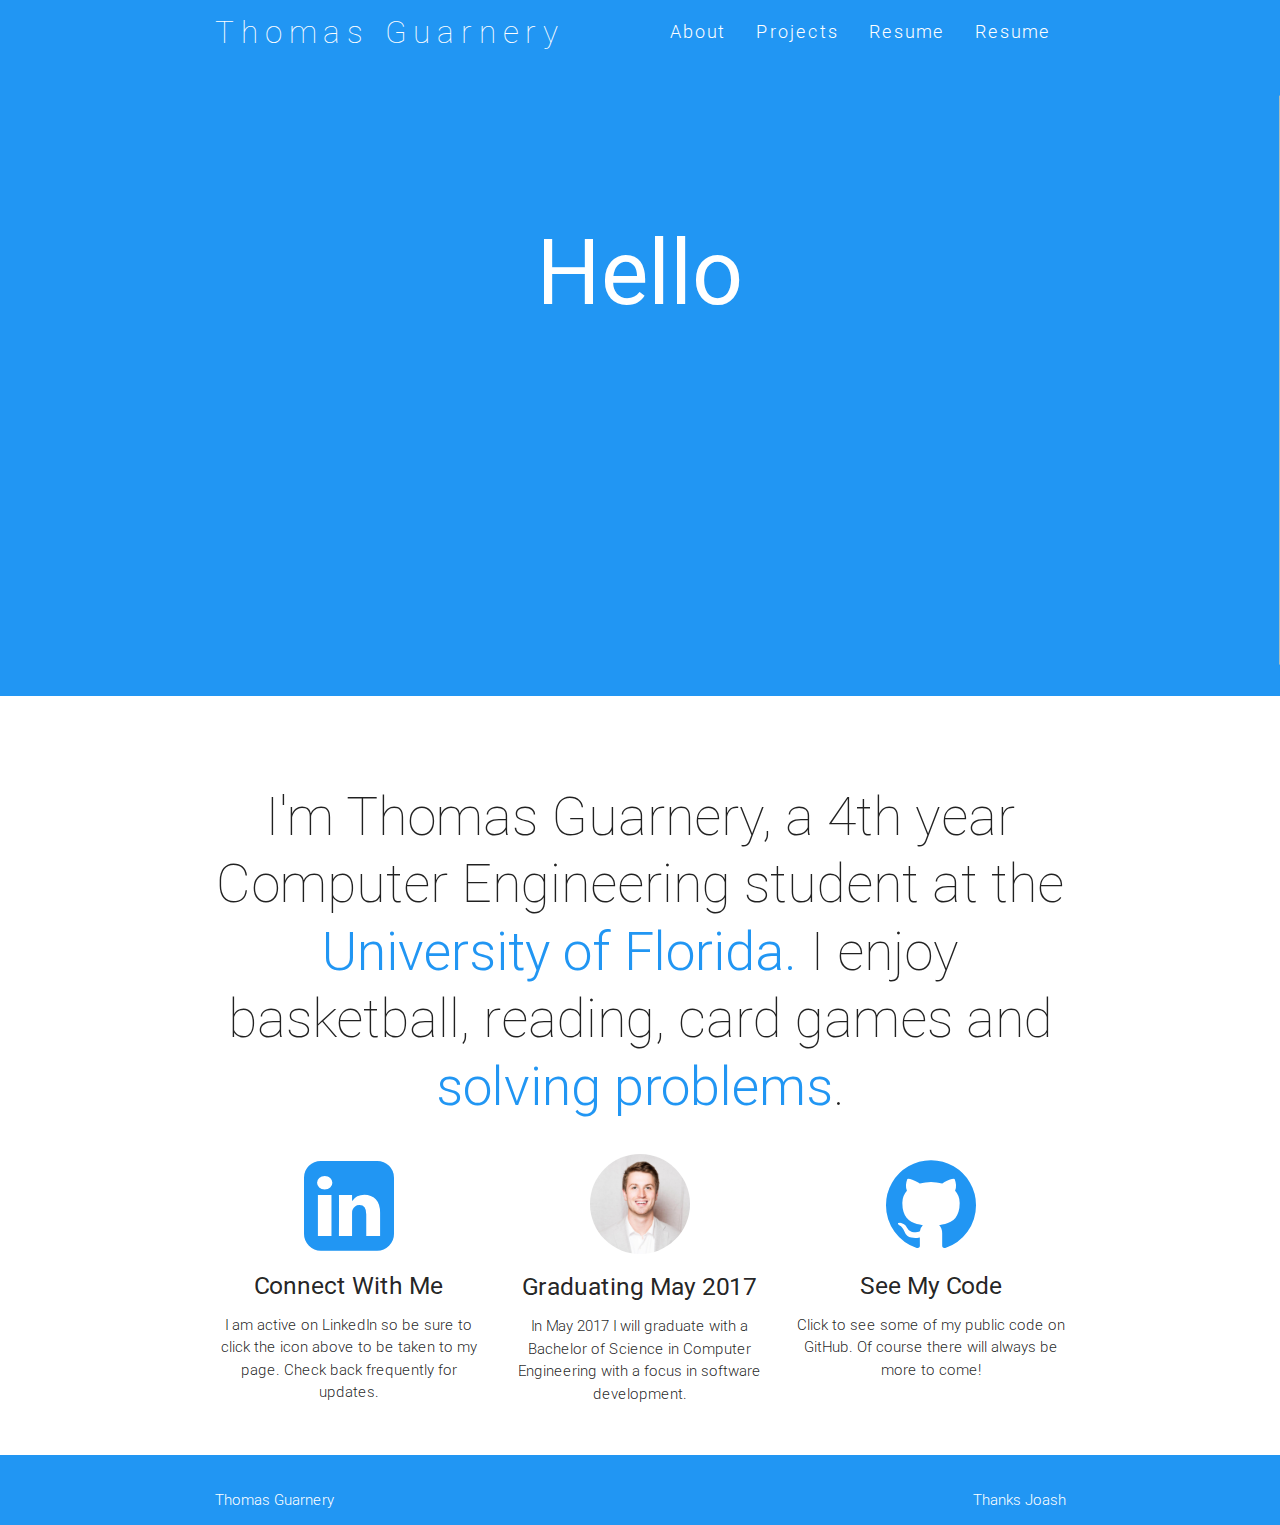
==== index.html @ 98ddd2f7 "Updated index.html" ====
<!DOCTYPE html>
<html>
<head>
    <meta http-equiv="Content-Type" content="text/html; charset=UTF-8"/>
    <meta name="viewport" content="width=device-width, initial-scale=1, maximum-scale=1.0, user-scalable=no"/>
    <meta name="theme-color" content="#3F51B5">
    <link rel='shortcut icon' href='favicon.ico' type='img/x-icon'/ >
    <title>Thomas Guarnery</title>

    <!-- CSS  -->
    <link href="min/plugin-min.css" type="text/css" rel="stylesheet">
    <link href="min/custom-min.css" type="text/css" rel="stylesheet" >
    <link href="css/style.css" type="text/css" rel="stylesheet" >
</head>
<body id="top" class="scrollspy">

<!-- Pre Loader -->
<div id="loader-wrapper">
    <div id="loader"></div>

    <div class="loader-section section-left"></div>
    <div class="loader-section section-right"></div>

</div>
<!--Navigation-->
 <div class="navbar-fixed">
    <nav id="nav_f" class="default_color" role="navigation">
        <div class="container">
            <div class="nav-wrapper"><a id="logo-container" href="#top" class="brand-logo">Thomas Guarnery</a>
            <ul id="nav-mobile" class="right side-nav">
                <li><a href="/index.html#intro">About</a></li>
                <li><a href="/projects.html">Projects</a></li>
                <li><a href="/resume.html">Resume</a></li>
              	<li><a href="/hiking.html">Resume</a></li>
            </ul><a href="#" data-activates="nav-mobile" class="button-collapse"><i class="mdi-navigation-menu"></i></a>
            </div>
        </div>
    </nav>
</div>

<!--Hero-->
<div class="section no-pad-bot" id="index-banner">
    <div class="container">
        <h1 class="text_h center header cd-headline letters type">
            <!-- <span>Hello</span> -->
            <span class="cd-words-wrapper waiting">
                <b class="is-visible">Hello</b>
                <b>Hola</b>
                <b>Ciao</b>
            </span>
        </h1>
    </div>
</div>
<!--Intro and service-->
<div id="intro" class="section scrollspy">
    <div class="container">
        <div class="row">
            <div  class="col s12">
                <h2 class="center header text_h2"> I'm Thomas Guarnery, a 4th year Computer Engineering student at the  <span class="span_h2"> University of Florida.  </span> I enjoy basketball, reading, card games and  <span class="span_h2"> solving problems</span>.</h2>
            </div>

            <div  class="col s12 m4 l4">
                <div class="center promo promo-example">
                  <a href="https://www.linkedin.com/in/guarnery">
                    <i class="fa fa-linkedin-square"></i>
                  </a>
                    <h5 class="promo-caption">Connect With Me</h5>
                    <p class="light center">I am active on LinkedIn so be sure to click the icon above to be taken to my page. Check back frequently for updates.</p>
                </div>
            </div>
            <div class="col s12 m4 l4">
                <div class="center promo promo-example">
                  <a href="/resume.html">
                    <img src="me.jpg" alt="Mountain View" class="image-cropper">
                  </a>
                    <h5 class="promo-caption">Graduating May 2017</h5>
                    <p class="light center">In May 2017 I will graduate with a Bachelor of Science in Computer Engineering with a focus in software development.</p>
                </div>
            </div>
            <div class="col s12 m4 l4">
                <div class="center promo promo-example">
                  <a href="https://github.com/tguar">
                    <i class="fa fa-github"></i>
                  </a>
                    <h5 class="promo-caption">See My Code</h5>
                    <p class="light center">Click to see some of my public code on GitHub. Of course there will always be more to come!</p>
                </div>
            </div>
        </div>
    </div>
</div>
<!--
insert work in here later
-->

<footer id="contact" class="page-footer default_color scrollspy">
    <div class="footer-copyright default_color">
       <div class="container">
            <a class="white-text"> Thomas Guarnery</a>

            <a <span style="float:right;" class="white-text" href="http://joashpereira.com"> Thanks Joash</a>
          </div>
    </div>
</footer>


    <!--  Scripts-->
    <script src="min/plugin-min.js"></script>
    <script src="min/custom-min.js"></script>

    </body>
</html>
---- min/custom-min.css ----
.default_color{background-color:#2196F3 !important}.default_color_text{color:#2196F3 !important}.icon-block{padding:0
15px}#intro,#work,#team{padding-top:4rem}#index-banner{min-height:632px;max-height:864px;position:relative;background-color:#2196F3}#nav_f{box-shadow:none !important;-webkit-box-shadow:none !important}.text_h{padding:15% 0;font-size:6.0em;font-weight:100;color:white}.brand-logo{position:absolute;color:#fff;display:inline-block;font-size:2.1rem;font-style:normal;font-weight:100;padding:0;letter-spacing:7px}.text_h2{font-weight:100;margin-bottom:4%;line-height:4.5rem}.span_h2{font-weight:300;color:#2196F3}.text_b{color:#2196F3}.in{font-weight:400 !important;font-style:normal !important}.promo
i{color:#2196F3;font-size:7rem;display:block}.card-content
a{color:#2196F3}.card-content a:hover{color:#2196F3}#work,#team{background:rgb(247,247,247)}.text_pink{color:#EF9A9A}nav ul
a{font-size:1.2rem;color:#FFF;letter-spacing:2px;display:block;font-weight:300;padding:0px
15px}.cd-headline.type .cd-words-wrapper{vertical-align:top;overflow:hidden}.cd-headline.type .cd-words-wrapper::after{content:'';position:absolute;right:0;top:50%;bottom:auto;-webkit-transform:translateY(-50%);-moz-transform:translateY(-50%);-ms-transform:translateY(-50%);-o-transform:translateY(-50%);transform:translateY(-50%);height:90%;width:1px;background-color:#aebcb9}.cd-headline.type .cd-words-wrapper.waiting::after{-webkit-animation:cd-pulse 1s infinite;-moz-animation:cd-pulse 1s infinite;animation:cd-pulse 1s infinite}.cd-headline.type .cd-words-wrapper.selected{background-color:#FFF}.cd-headline.type .cd-words-wrapper.selected::after{visibility:hidden}.cd-headline.type .cd-words-wrapper.selected
b{color:#2196F3}.cd-headline.type
b{visibility:hidden}.cd-headline.type b.is-visible{visibility:visible}.cd-headline.type
i{position:absolute;visibility:hidden}.cd-headline.type
i.in{position:relative;visibility:visible}@-webkit-keyframes cd-pulse{0%{-webkit-transform:translateY(-50%) scale(1);opacity:1}40%{-webkit-transform:translateY(-50%) scale(0.9);opacity:0}100%{-webkit-transform:translateY(-50%) scale(0);opacity:0}}@-moz-keyframes cd-pulse{0%{-moz-transform:translateY(-50%) scale(1);opacity:1}40%{-moz-transform:translateY(-50%) scale(0.9);opacity:0}100%{-moz-transform:translateY(-50%) scale(0);opacity:0}}@keyframes cd-pulse{0%{-webkit-transform:translateY(-50%) scale(1);-moz-transform:translateY(-50%) scale(1);-ms-transform:translateY(-50%) scale(1);-o-transform:translateY(-50%) scale(1);transform:translateY(-50%) scale(1);opacity:1}40%{-webkit-transform:translateY(-50%) scale(0.9);-moz-transform:translateY(-50%) scale(0.9);-ms-transform:translateY(-50%) scale(0.9);-o-transform:translateY(-50%) scale(0.9);transform:translateY(-50%) scale(0.9);opacity:0}100%{-webkit-transform:translateY(-50%) scale(0);-moz-transform:translateY(-50%) scale(0);-ms-transform:translateY(-50%) scale(0);-o-transform:translateY(-50%) scale(0);transform:translateY(-50%) scale(0);opacity:0}}#preloader{position:fixed;top:0;left:0;right:0;bottom:0;background-color:#fff;z-index:1200}#status{width:200px;height:200px;position:absolute;left:50%;top:50%;background-image:url(/img/status.gif);background-repeat:no-repeat;background-position:center;margin:-100px 0 0 -100px}@media only screen and (max-width: 480px){.text_h{padding:4% 0;font-size:5em;font-weight:100;color:white}}input,textarea{border-bottom:1px solid #fff}nav a.button-collapse{left:-25px}.card-avatar .waves-effect{text-align:center;margin-top:20px}.card-avatar
img{height:150px;width:150px;border-radius:75px}.card-avatar .card-content{text-align:center}.card .card-content
p{margin:15px
0px}.card-avatar .card-content
i{font-size:1.5rem}.card-avatar .card-content .card-title{line-height:30px !important}.parallax-container{max-height:400px}footer.page-footer{margin-top:0px !important}
---- css/style.css ----
/* Custom Stylesheet */
/**
 *
 * Made By Joash Pereira
 * Thanks for MaterializeCSS.com
 */

.default_color{background-color: #2196F3 !important}

.default_color_text{color: #2196F3 !important}

.icon-block {
    padding: 0 15px;
}

#intro, #work, #team {padding-top: 4rem;}


#index-banner {
    min-height: 632px;
    max-height: 864px;
    position: relative;
    background-color: #2196F3;
}

#nav_f{
    box-shadow: none !important;
    -webkit-box-shadow:none !important;
}
html, body{
   height: 100%;
   min-height: 100%;
}

.text_h {
    padding: 15% 0;
    font-size: 6.0em;
    font-weight: 100;
    color:white;
}

.brand-logo{
    position: absolute;
    color: #fff;
    display: inline-block;
    font-size: 2.1rem;
    font-style: normal;
    font-weight: 100;
    padding: 0;
    letter-spacing: 7px;
}

.text_h2 {font-weight: 100;margin-bottom: 4%; line-height: 4.5rem;}

.span_h2 {font-weight: 300;color: #2196F3;}

.text_b{color: #2196F3;}

.in{font-weight: 400 !important; font-style: normal !important;}

.promo i {
    color: #2196F3;
    font-size: 7rem;
    display: block;
}
.card-content a {color: #2196F3;}

.card-content a:hover {color: #2196F3;}

#work, #team{background: rgb(247, 247, 247);}

.text_pink{color:#EF9A9A;}

nav ul a {
    font-size: 1.2rem;
    color: #FFF;
    letter-spacing: 2px;
    display: block;
    font-weight: 300;
    padding: 0px 15px;
}

.cd-headline.type .cd-words-wrapper {
    vertical-align: top;
    overflow: hidden;
}

.cd-headline.type .cd-words-wrapper::after {
    /* vertical bar */
    content: '';
    position: absolute;
    right: 0;
    top: 50%;
    bottom: auto;
    -webkit-transform: translateY(-50%);
    -moz-transform: translateY(-50%);
    -ms-transform: translateY(-50%);
    -o-transform: translateY(-50%);
    transform: translateY(-50%);
    height: 90%;
    width: 1px;
    background-color: #aebcb9;
}

.cd-headline.type .cd-words-wrapper.waiting::after {
    -webkit-animation: cd-pulse 1s infinite;
    -moz-animation: cd-pulse 1s infinite;
    animation: cd-pulse 1s infinite;
}
.cd-headline.type .cd-words-wrapper.selected {
    background-color: #FFF;
}

.cd-headline.type .cd-words-wrapper.selected::after {
    visibility: hidden;
}

.cd-headline.type .cd-words-wrapper.selected b {
    color: #2196F3;
}

.cd-headline.type b {
    visibility: hidden;
}

.cd-headline.type b.is-visible {
    visibility: visible;
}

.cd-headline.type i {
    position: absolute;
    visibility: hidden;
}
.cd-headline.type i.in {
    position: relative;
    visibility: visible;
}

@-webkit-keyframes cd-pulse {
    0% {
        -webkit-transform: translateY(-50%) scale(1);
        opacity: 1;
    }
    40% {
        -webkit-transform: translateY(-50%) scale(0.9);
        opacity: 0;
    }
    100% {
        -webkit-transform: translateY(-50%) scale(0);
        opacity: 0;
    }
}
@-moz-keyframes cd-pulse {
    0% {
        -moz-transform: translateY(-50%) scale(1);
        opacity: 1;
    }
    40% {
        -moz-transform: translateY(-50%) scale(0.9);
        opacity: 0;
    }
    100% {
        -moz-transform: translateY(-50%) scale(0);
        opacity: 0;
    }
}

@keyframes cd-pulse {
    0% {
        -webkit-transform: translateY(-50%) scale(1);
        -moz-transform: translateY(-50%) scale(1);
        -ms-transform: translateY(-50%) scale(1);
        -o-transform: translateY(-50%) scale(1);
        transform: translateY(-50%) scale(1);
        opacity: 1;
    }
    40% {
        -webkit-transform: translateY(-50%) scale(0.9);
        -moz-transform: translateY(-50%) scale(0.9);
        -ms-transform: translateY(-50%) scale(0.9);
        -o-transform: translateY(-50%) scale(0.9);
        transform: translateY(-50%) scale(0.9);
        opacity: 0;
    }
    100% {
        -webkit-transform: translateY(-50%) scale(0);
        -moz-transform: translateY(-50%) scale(0);
        -ms-transform: translateY(-50%) scale(0);
        -o-transform: translateY(-50%) scale(0);
        transform: translateY(-50%) scale(0);
        opacity: 0;
    }
}


/* Preloader */
#preloader {
    position: fixed;
    top:0;
    left:0;
    right:0;
    bottom:0;
    background-color:#fff; /* change if the mask should have another color then white */
    z-index:1200; /* makes sure it stays on top */
}

#status {
    width:200px;
    height:200px;
    position:absolute;
    left:50%; /* centers the loading animation horizontally one the screen */
    top:50%; /* centers the loading animation vertically one the screen */
    background-image:url(../img/status.gif); /* path to your loading animation */
    background-repeat:no-repeat;
    background-position:center;
    margin:-100px 0 0 -100px; /* is width and height divided by two */
}

@media only screen and (max-width: 480px) {
    .text_h {
        padding: 4% 0;
        font-size: 5em;
        font-weight: 100;
        color: white;
    }
}

input, textarea {
    border-bottom: 1px solid #fff;
}

nav a.button-collapse {
    left: -25px;
}

.card-avatar .waves-effect {
    text-align: center;
    margin-top: 20px;
}

.card-avatar img {
    height: 150px;
    width: 150px;
    border-radius: 75px;
}

.card-avatar .card-content {
    text-align: center;
}

.card .card-content p {
    margin: 15px 0px;
}

.card-avatar .card-content i {
   font-size: 1.5rem;
}

.card-avatar .card-content .card-title {
    line-height: 30px !important;
}

.parallax-container {
    max-height: 400px;
}

footer.page-footer {
    margin-top: 0px !important;
}
.image-cropper {
    width: 100px;
    height: 100px;
    position: relative;
    overflow: hidden;
    border-radius: 50%;
}

img {
    display: inline;
    margin: 0 auto;
    height: 100%;
    width: auto;
}
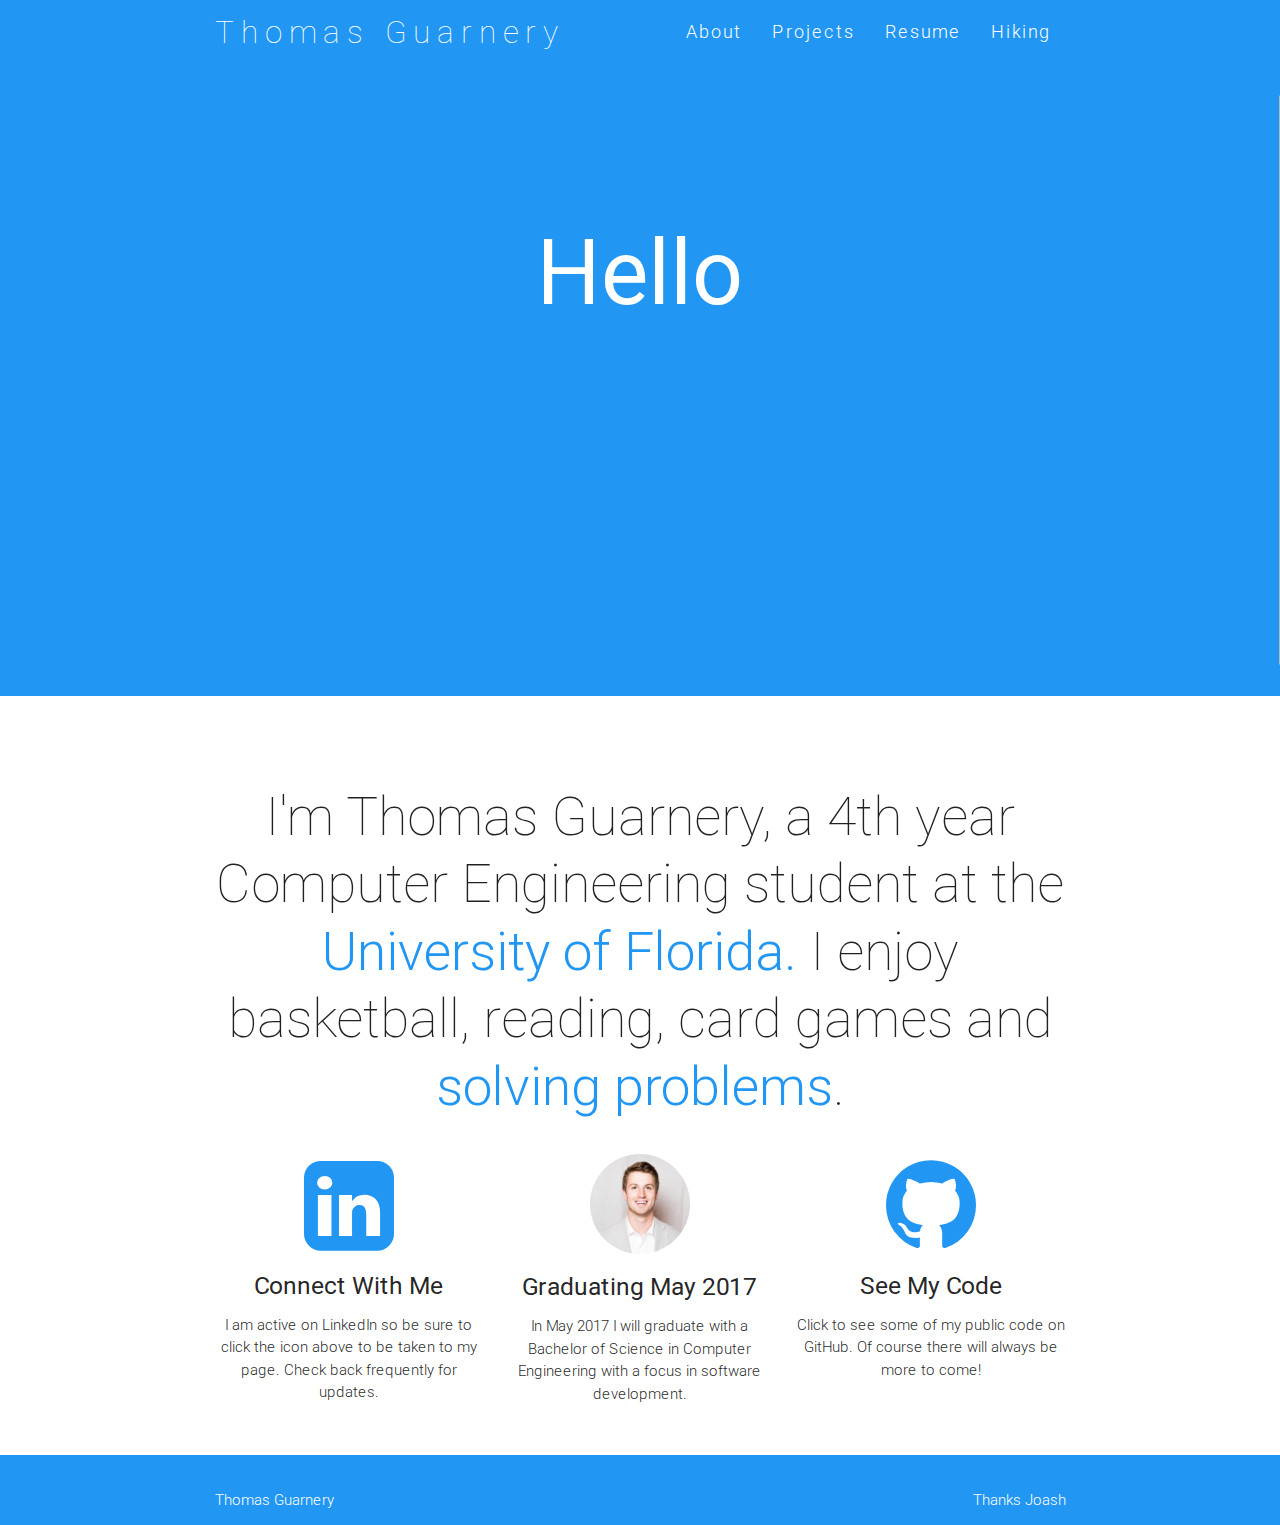
==== commit 78782065: "Updated index.html" ====
--- a/index.html
+++ b/index.html
@@ -31,7 +31,7 @@
                 <li><a href="/index.html#intro">About</a></li>
                 <li><a href="/projects.html">Projects</a></li>
                 <li><a href="/resume.html">Resume</a></li>
-              	<li><a href="/hiking.html">Resume</a></li>
+              	<li><a href="/hiking.html">Hiking</a></li>
             </ul><a href="#" data-activates="nav-mobile" class="button-collapse"><i class="mdi-navigation-menu"></i></a>
             </div>
         </div>
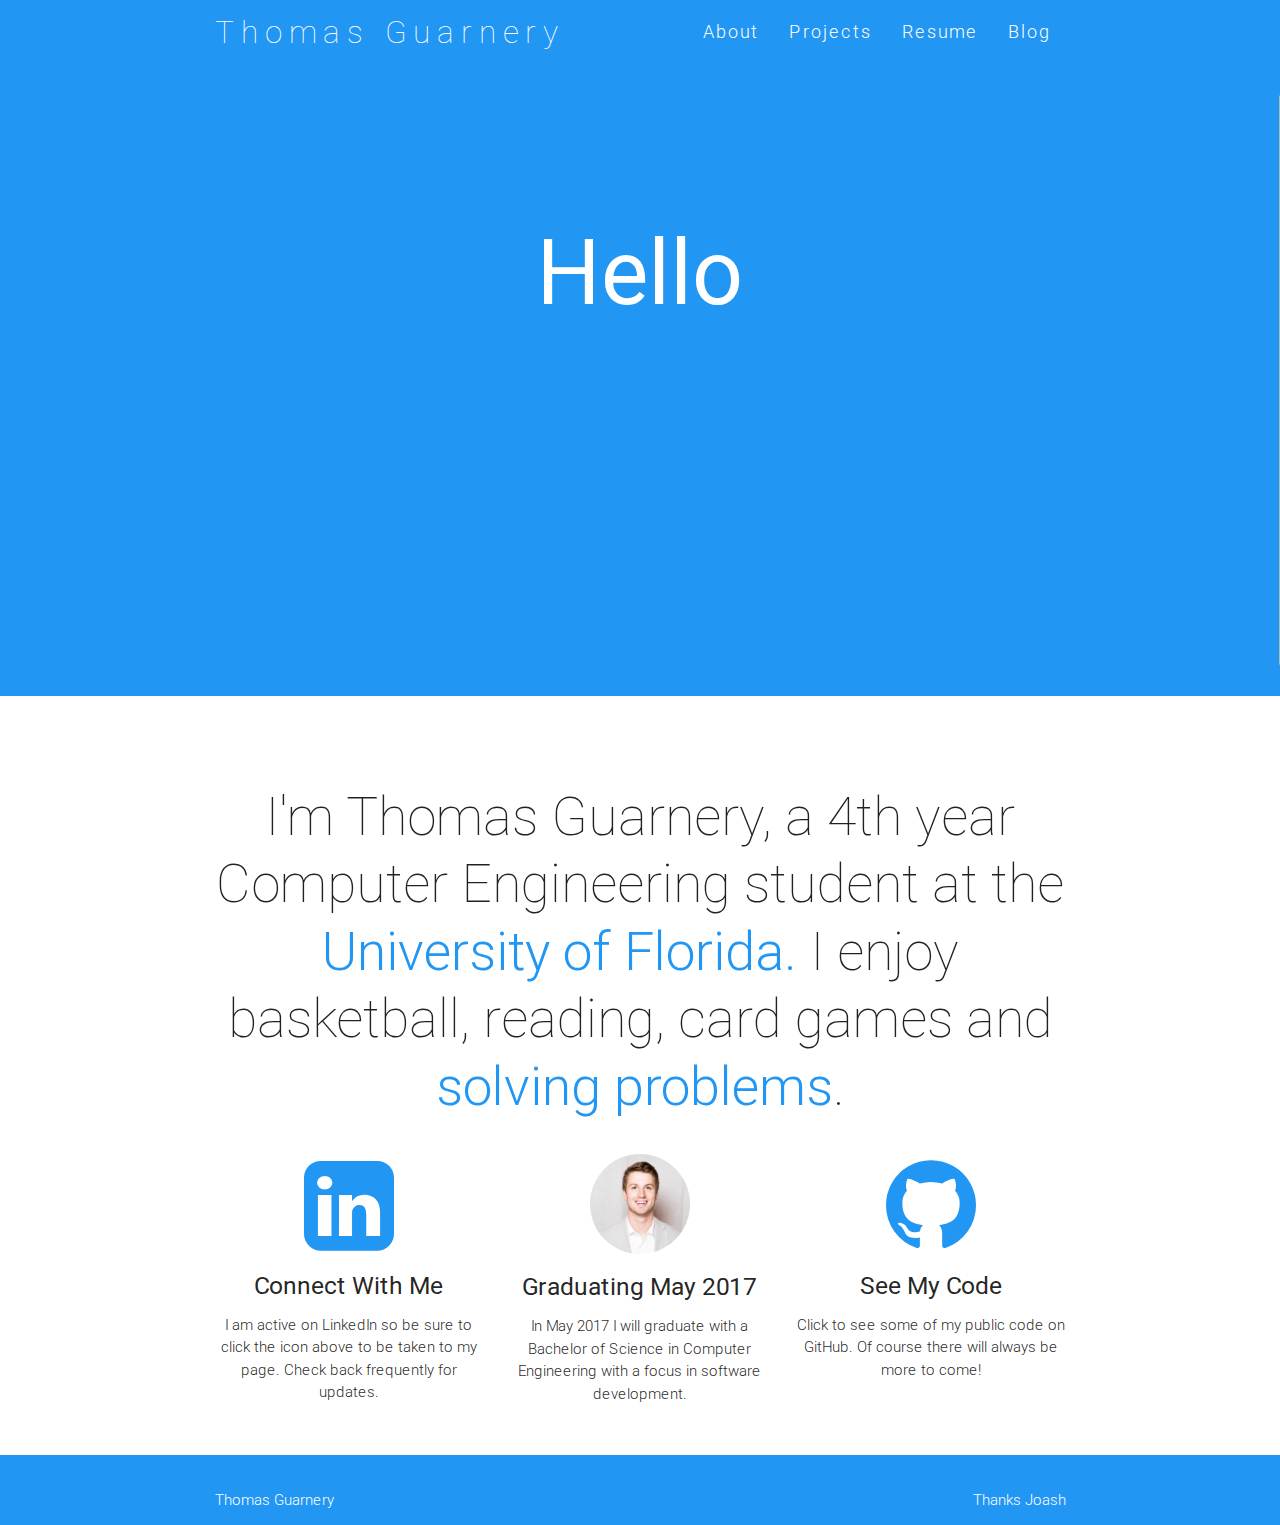
==== commit 3acc037c: "Update index.html" ====
--- a/index.html
+++ b/index.html
@@ -31,7 +31,7 @@
                 <li><a href="/index.html#intro">About</a></li>
                 <li><a href="/projects.html">Projects</a></li>
                 <li><a href="/resume.html">Resume</a></li>
-              	<li><a href="/hiking.html">Hiking</a></li>
+                <li><a href="/blog">Blog</a></li>
             </ul><a href="#" data-activates="nav-mobile" class="button-collapse"><i class="mdi-navigation-menu"></i></a>
             </div>
         </div>
--- a/css/style.css
+++ b/css/style.css
@@ -281,3 +281,14 @@
     height: 100%;
     width: auto;
 }
+.card a {
+  color: blue;
+  margin-right: 0px;
+  -webkit-transition: color 0.3s ease;
+  -moz-transition: color 0.3s ease;
+  -o-transition: color 0.3s ease;
+  -ms-transition: color 0.3s ease;
+  transition: color 0.3s ease;
+  text-transform: none; }
+  .card a:hover {
+    color: orange; }
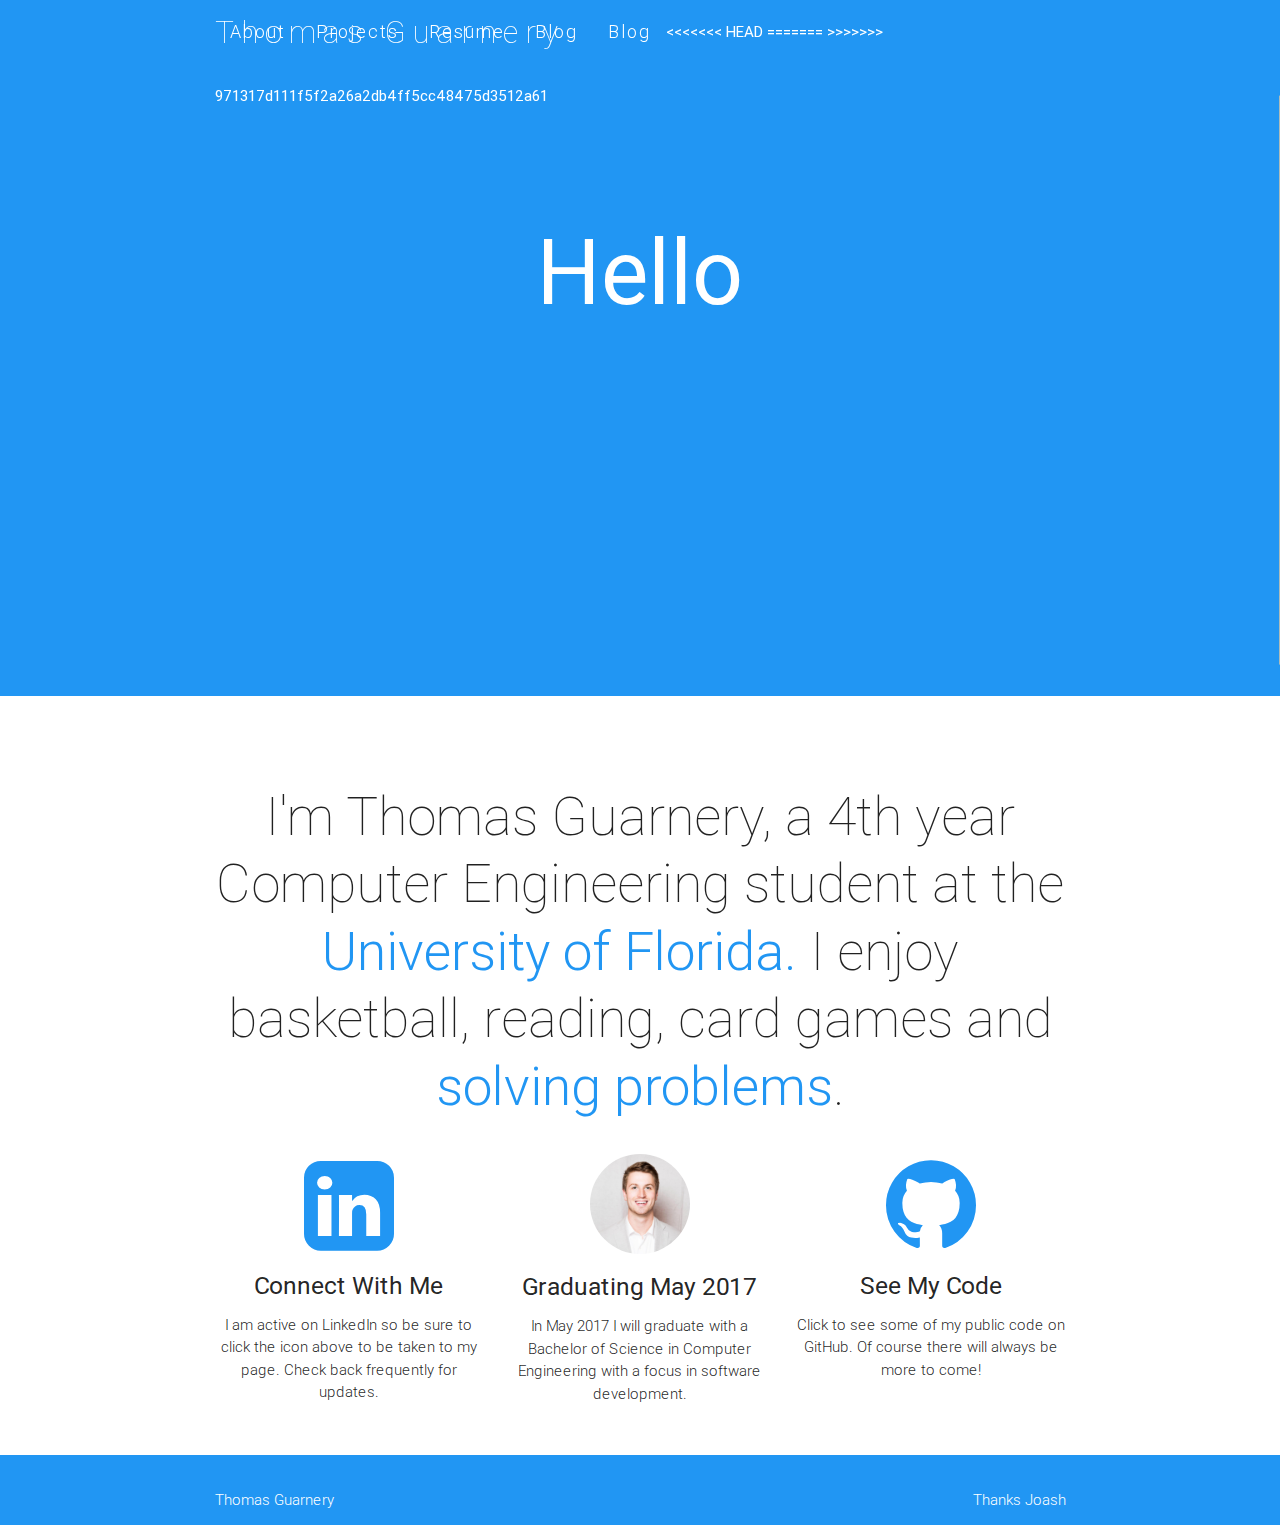
==== commit eedaa2ea: "fixed diff" ====
--- a/index.html
+++ b/index.html
@@ -31,7 +31,11 @@
                 <li><a href="/index.html#intro">About</a></li>
                 <li><a href="/projects.html">Projects</a></li>
                 <li><a href="/resume.html">Resume</a></li>
+<<<<<<< HEAD
+                <li><a href="/blog.html">Blog</a></li>
+=======
                 <li><a href="/blog">Blog</a></li>
+>>>>>>> 971317d111f5f2a26a2db4ff5cc48475d3512a61
             </ul><a href="#" data-activates="nav-mobile" class="button-collapse"><i class="mdi-navigation-menu"></i></a>
             </div>
         </div>
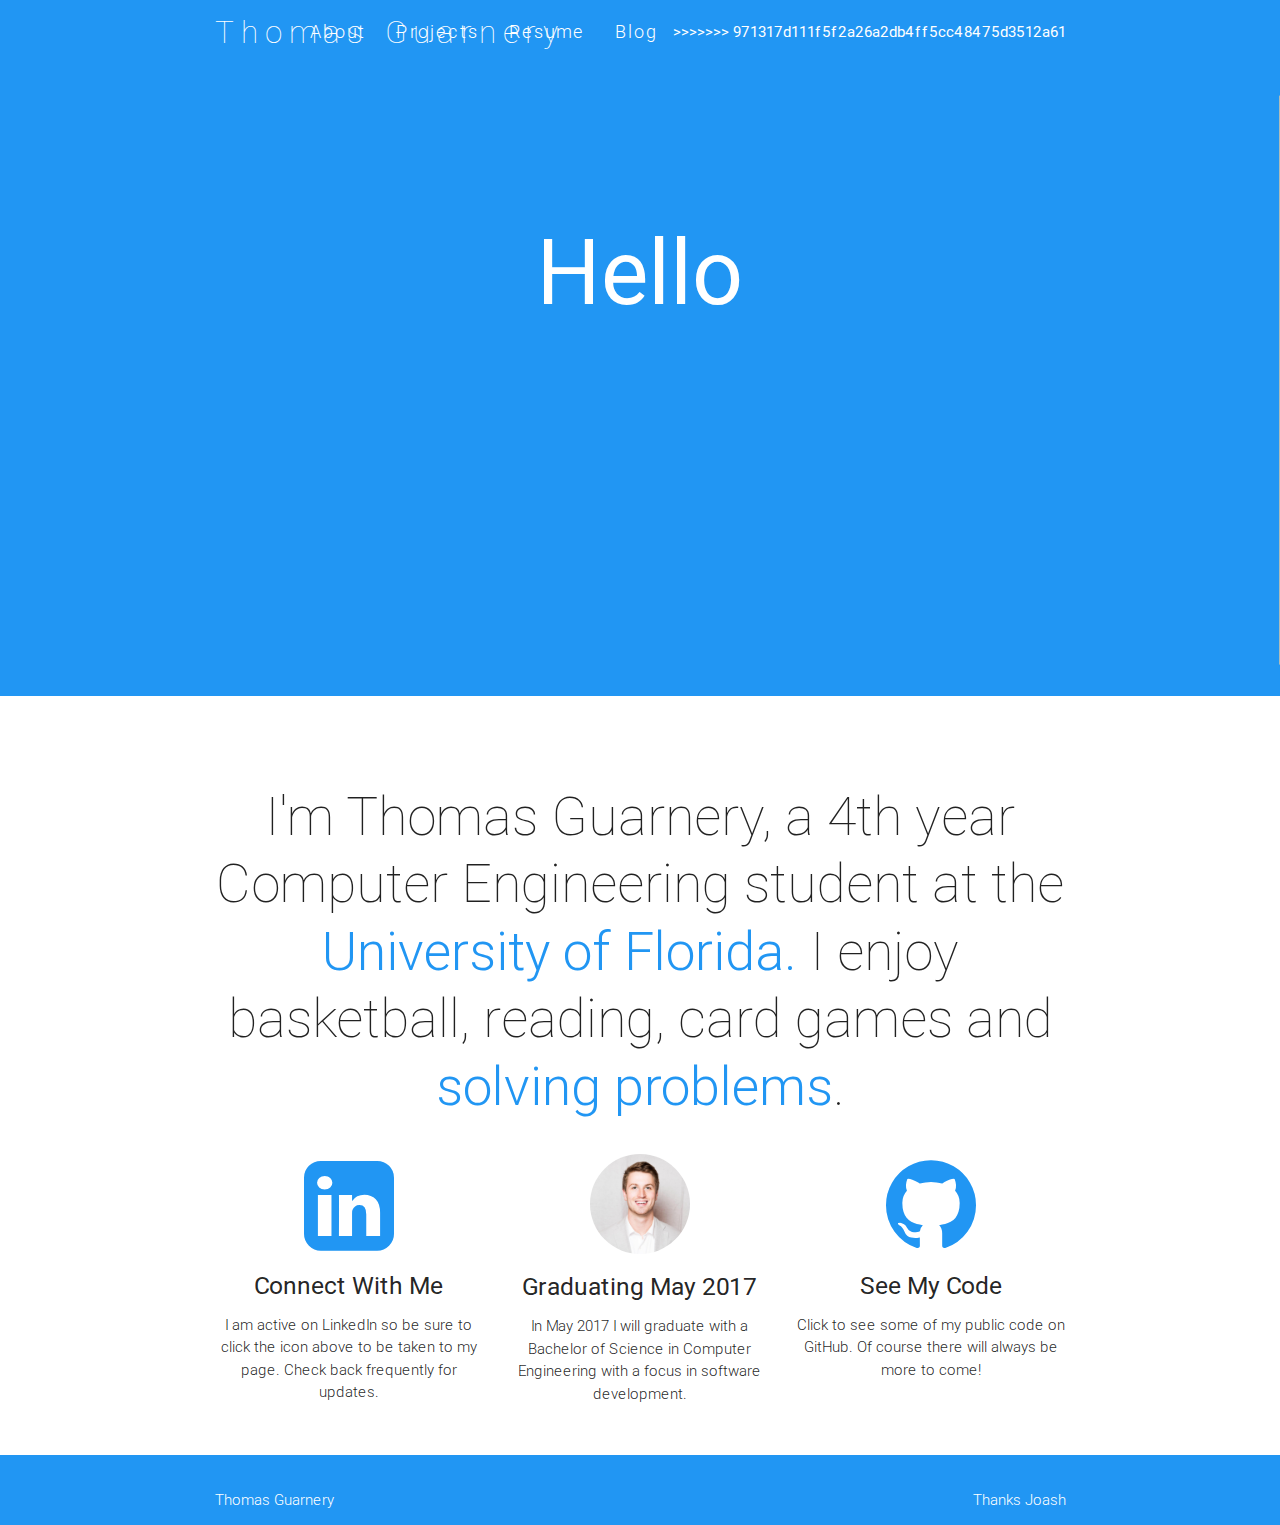
==== commit 977919dd: "Update index.html" ====
--- a/index.html
+++ b/index.html
@@ -31,9 +31,6 @@
                 <li><a href="/index.html#intro">About</a></li>
                 <li><a href="/projects.html">Projects</a></li>
                 <li><a href="/resume.html">Resume</a></li>
-<<<<<<< HEAD
-                <li><a href="/blog.html">Blog</a></li>
-=======
                 <li><a href="/blog">Blog</a></li>
 >>>>>>> 971317d111f5f2a26a2db4ff5cc48475d3512a61
             </ul><a href="#" data-activates="nav-mobile" class="button-collapse"><i class="mdi-navigation-menu"></i></a>
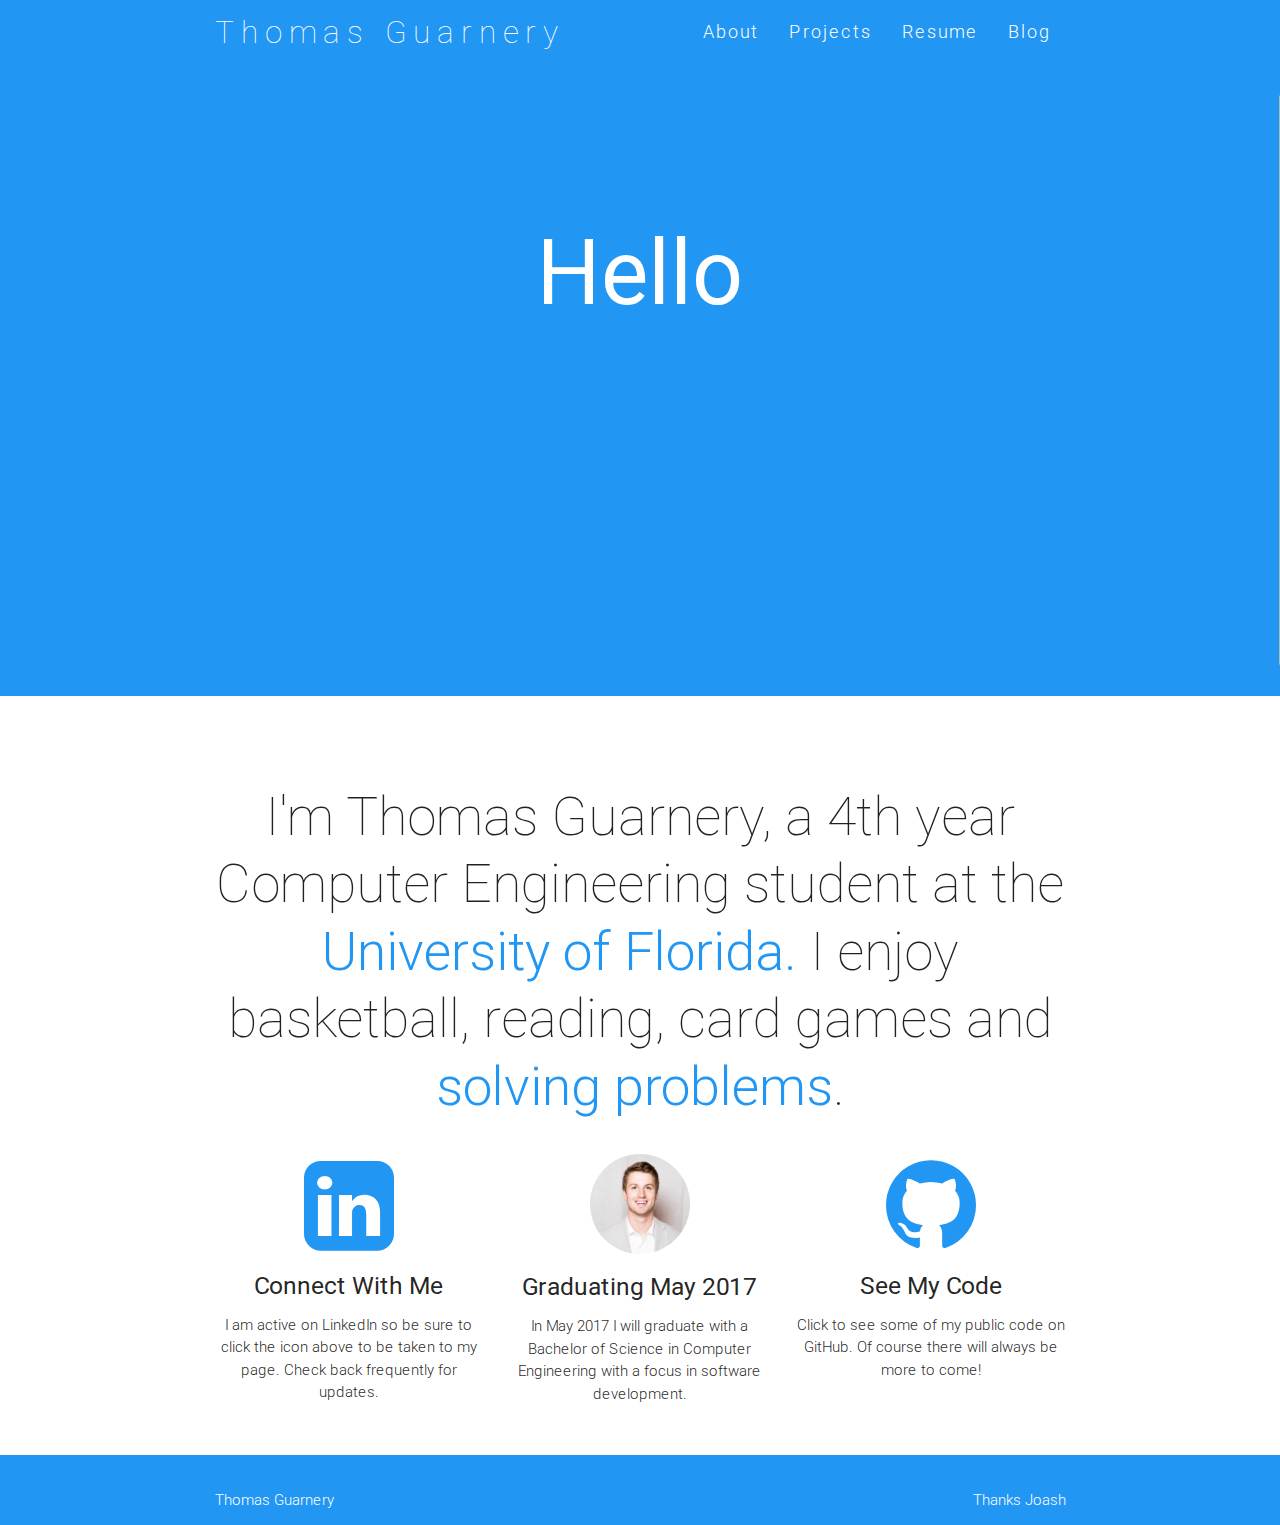
==== commit 93ee0686: "Update index.html" ====
--- a/index.html
+++ b/index.html
@@ -32,7 +32,6 @@
                 <li><a href="/projects.html">Projects</a></li>
                 <li><a href="/resume.html">Resume</a></li>
                 <li><a href="/blog">Blog</a></li>
->>>>>>> 971317d111f5f2a26a2db4ff5cc48475d3512a61
             </ul><a href="#" data-activates="nav-mobile" class="button-collapse"><i class="mdi-navigation-menu"></i></a>
             </div>
         </div>
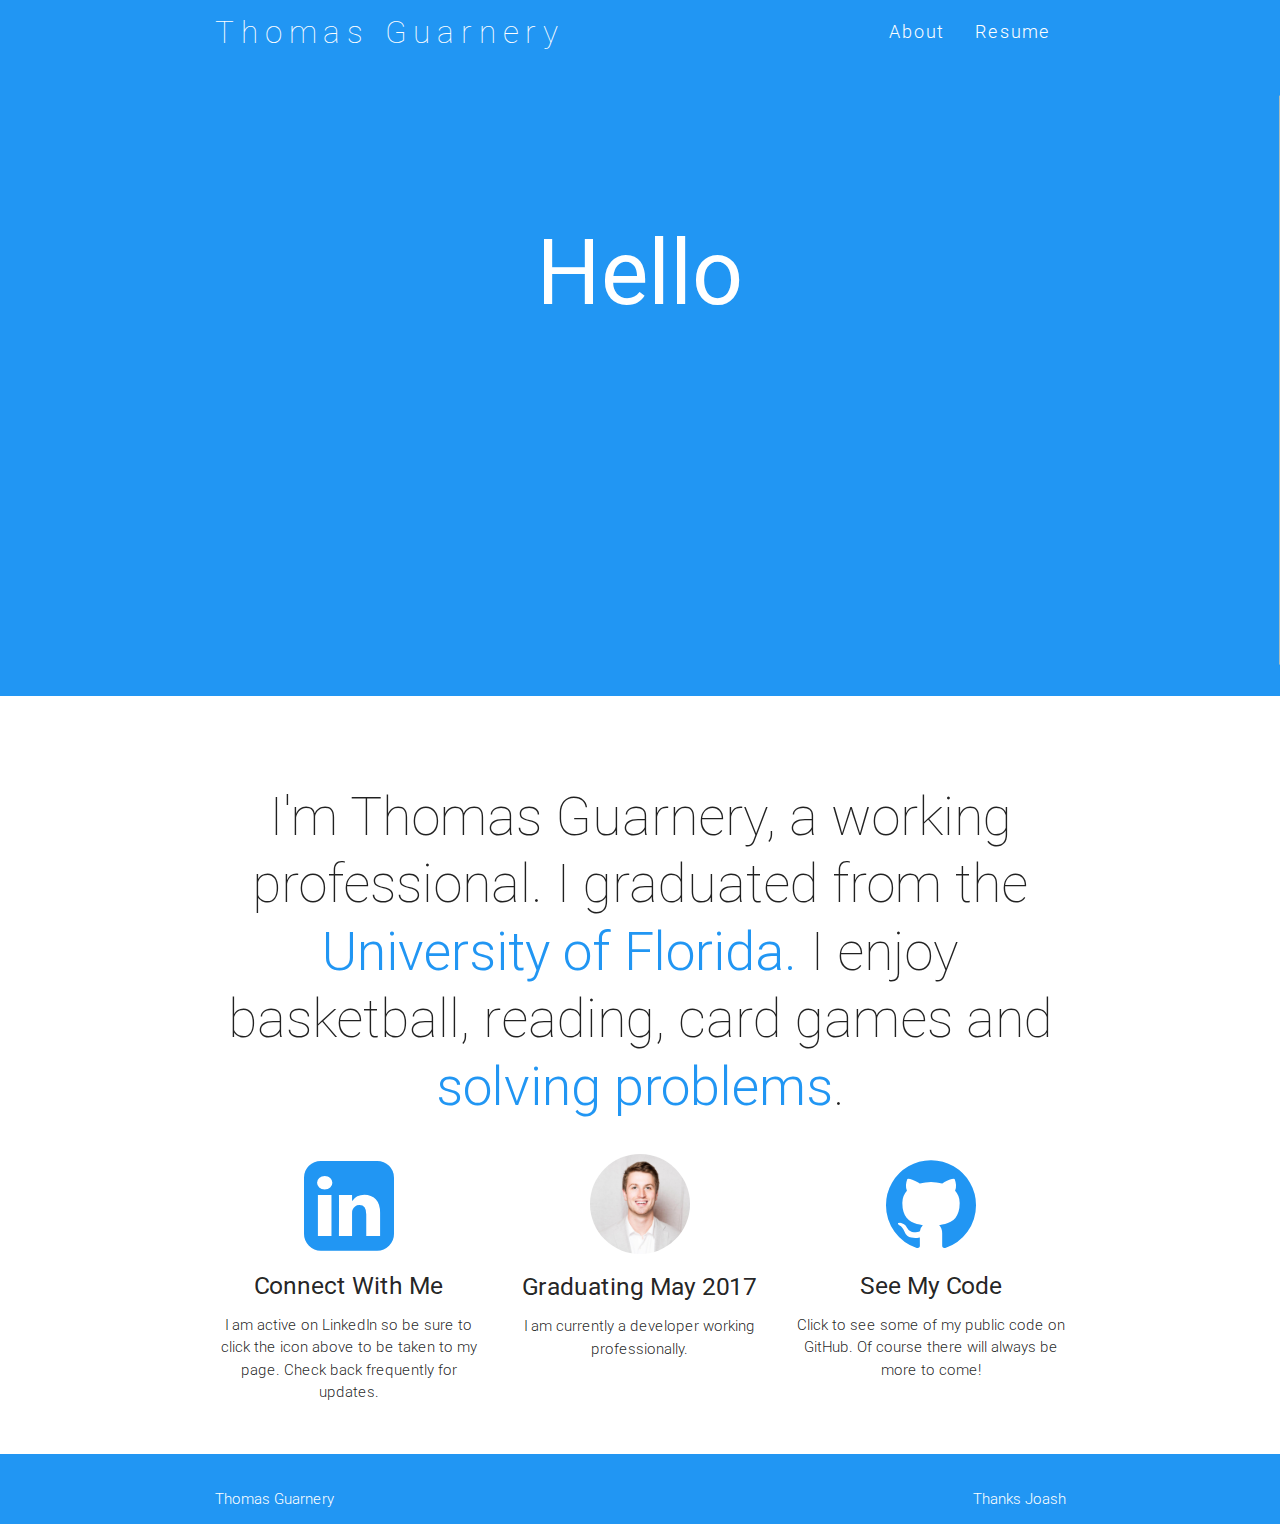
==== commit f383506a: "Update index.html" ====
--- a/index.html
+++ b/index.html
@@ -29,9 +29,9 @@
             <div class="nav-wrapper"><a id="logo-container" href="#top" class="brand-logo">Thomas Guarnery</a>
             <ul id="nav-mobile" class="right side-nav">
                 <li><a href="/index.html#intro">About</a></li>
-                <li><a href="/projects.html">Projects</a></li>
+<!--                 <li><a href="/projects.html">Projects</a></li> -->
                 <li><a href="/resume.html">Resume</a></li>
-                <li><a href="/blog">Blog</a></li>
+<!--                 <li><a href="/blog">Blog</a></li> -->
             </ul><a href="#" data-activates="nav-mobile" class="button-collapse"><i class="mdi-navigation-menu"></i></a>
             </div>
         </div>
@@ -56,7 +56,7 @@
     <div class="container">
         <div class="row">
             <div  class="col s12">
-                <h2 class="center header text_h2"> I'm Thomas Guarnery, a 4th year Computer Engineering student at the  <span class="span_h2"> University of Florida.  </span> I enjoy basketball, reading, card games and  <span class="span_h2"> solving problems</span>.</h2>
+                <h2 class="center header text_h2"> I'm Thomas Guarnery, a working professional. I graduated from the  <span class="span_h2"> University of Florida.  </span> I enjoy basketball, reading, card games and  <span class="span_h2"> solving problems</span>.</h2>
             </div>
 
             <div  class="col s12 m4 l4">
@@ -74,7 +74,7 @@
                     <img src="me.jpg" alt="Mountain View" class="image-cropper">
                   </a>
                     <h5 class="promo-caption">Graduating May 2017</h5>
-                    <p class="light center">In May 2017 I will graduate with a Bachelor of Science in Computer Engineering with a focus in software development.</p>
+                    <p class="light center">I am currently a developer working professionally.</p>
                 </div>
             </div>
             <div class="col s12 m4 l4">
